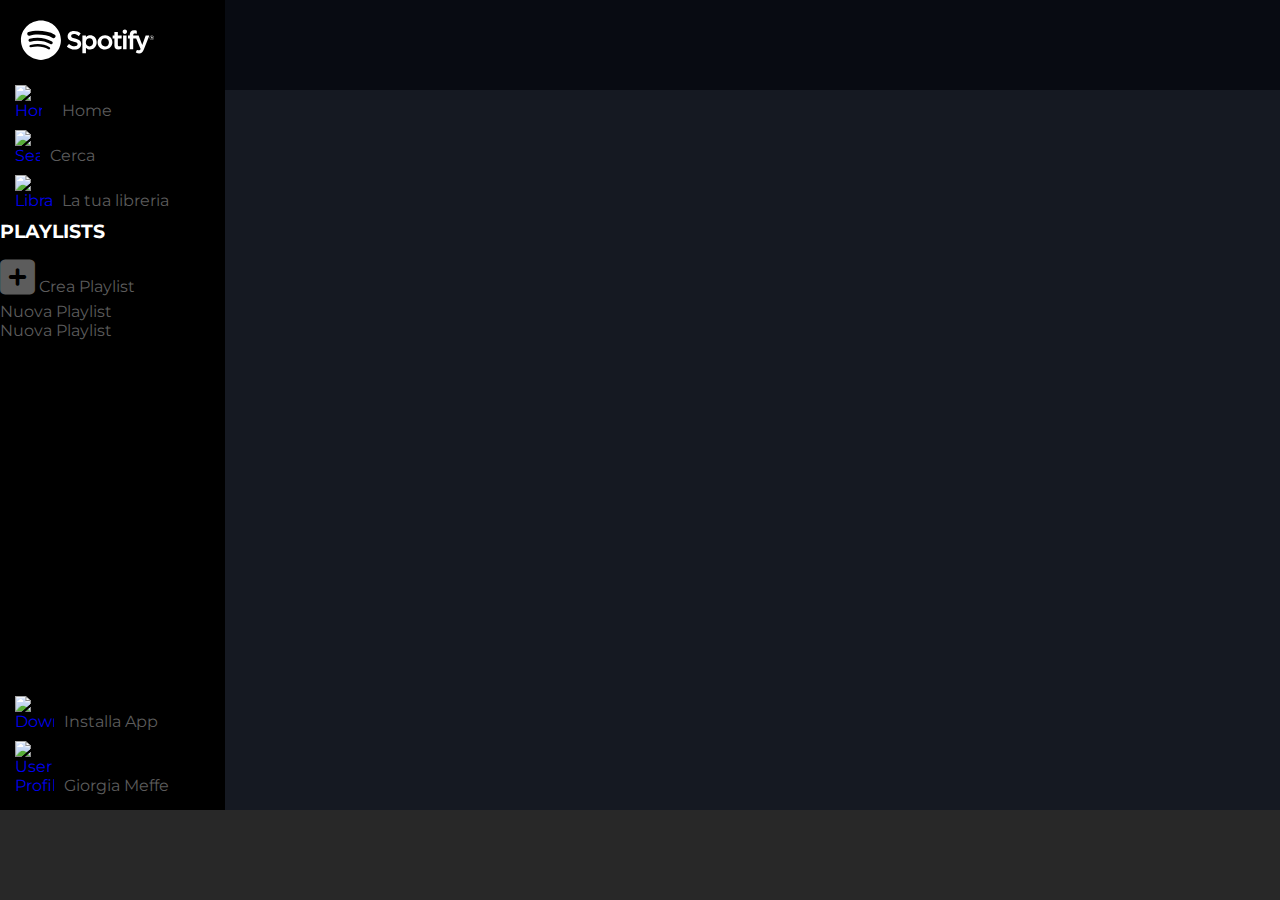
==== day-2/index.html @ fe60403d "feat: fix mobile sidebar" ====
<!DOCTYPE html>
<html lang="it">
<head>
    <meta charset="UTF-8">
    <meta name="viewport" content="width=device-width, initial-scale=1.0">
    <title>Spotify</title>
    <!-- Font link -->
    <link rel="preconnect" href="https://fonts.googleapis.com">
    <link rel="preconnect" href="https://fonts.gstatic.com" crossorigin>
    <link href="https://fonts.googleapis.com/css2?family=Montserrat:ital,wght@0,100..900;1,100..900&family=Nerko+One&family=Open+Sans:ital,wght@0,300..800;1,300..800&display=swap" rel="stylesheet">
    <!-- Fontawesome -->
    <link rel="stylesheet" href="https://cdnjs.cloudflare.com/ajax/libs/font-awesome/6.7.2/css/all.min.css" integrity="sha512-Evv84Mr4kqVGRNSgIGL/F/aIDqQb7xQ2vcrdIwxfjThSH8CSR7PBEakCr51Ck+w+/U6swU2Im1vVX0SVk9ABhg==" crossorigin="anonymous" referrerpolicy="no-referrer" />
    <!-- Css link -->
    <link rel="stylesheet" href="css/style.css">
</head>
<body>
    <!-- Corpo della pagina -->

    <div class="bigcontainer">
        <nav class="sidebar">
            
            <!-- Logo -->
            <div class="logo">
                <div class="logo-small"><a href="#"><img src="/img/logo-small.svg" alt="Logo"></div>
                <div class="logo-big"><a href="#"><img src="/img/logo.svg" alt="Logo"></a></div>
            </div>

                <!-- Menù -->
            <ul class="menu bg-grey">
                <li><a href="#"><img class="menu-photo" src="/img/home.svg" alt="Home"><span class="menu-item"></span><span class="menu-item">Home</span></a></li>
                <li><a href="#"><img class="menu-photo" src="/img/search.svg" alt="Search"><span class="menu-item">Cerca</span></a></li>
                <li><a href="#"><img class="menu-photo" src="/img/libreria.svg" alt="Library"><span class="menu-item">La tua libreria</span></a></li>
            </ul>
            
            <section class="playlist bg-grey">
                <h3>Playlists</h3>
                <div>
                    <span class="playlist-icon"><i class="fa-solid fa-square-plus"></i></span>
                    <span class="playlist-text">Crea Playlist</span>
                </div>
                
                <ul>
                    <li>Nuova Playlist</li>
                    <li>Nuova Playlist</li>
                </ul>
                        
            </section>
            
            <ul class="menu profile bg-grey">
                <li class="list"><a href="#"><img class="menu-photo" src="/img/download.svg" alt="Download"><span class="menu-item">Installa App</span></a></li>
                <li class="list"><a href="#"><img class="menu-photo" src="/img/profile.svg" alt="User Profile"><span class="menu-item">Giorgia Meffe</span></a></li>
            </ul>
        </nav>
        
        <main>
            <div class="row"></div>
        </main>



    </div>


            





        

    <!-- /Corpo della pagina -->


    <!-- Piede della pagina -->

    <footer>

    </footer>
    <!-- /Piede della pagina -->
    
</body>
</html>
---- day-2/css/style.css ----
/* Reset */

* {
    margin: 0;
    padding: 0;
    box-sizing: border-box;
}

a {
    text-decoration: none;
}

li {
    list-style-type: none;
}

/* Common */

img {
    max-width: 100%;
    display: block;
}

.bg-grey {
    color: #5c5c5c;
}

/* Dimensioni */

body {
    font-family: "Montserrat", serif;
    height: 100vh;
}


footer {
    height: 90px;
    background-color: #282828;

}

.bigcontainer {
    height: calc(100% - 90px);
    background-color: #151922;
    display: flex;
}

/* sidebar */

.sidebar {
    width: 50px;
    background-color: black;
    padding: 10px 0 20px;
    display: flex;
    flex-direction: column;
    flex-shrink: 0;
}

/* Logo */

.logo-small {
    padding: 0px 10px 20px;
}

.logo-big  {
    display: none;
}

/* Menu */

.menu {
    padding: 0px 15px;
}

.profile {
    margin-top: auto;
}

.menu-item {
    display: none;
}

.menu li {
    padding-bottom: 10px;
}

.playlist h3 {
    text-transform: uppercase;
    color: #ffffff;
}
    
.playlist-icon {
    font-size: 40px;
}
    
.playlist {
    display: none;
}

/* Main section */

.bigcontainer main {
    flex-grow: 1;
    background-color: #151922;
}

.row {
    height: 90px;
    background-color: #080b12;
}



/* Responsive Layout */

/* Desktop */

@media screen and (min-width: 992px) {
    

   .sidebar {
    width: 225px;
    padding: 20px 0 5px;
   }


   /* Logo */

   .logo-big {
    display: block;
    padding: 0px 70px 25px 20px;
    }

   .logo-small {
    display: none;
   }

   /* Menu elements */

   .menu img {
    width: 20%;
    display: inline-block;
   }

   .menu-item {
    padding-left: 10px;
    display: inline;
    color: #5c5c5c;
   }

   .menu li {
    display: flex;
    align-items: center;
   }

   /* Playlist section */

   .playlist {
    display: inline;
   }

   .playlist h3 {
    margin-bottom: 10px;
    
   }

   .playlist-icon {
    margin-bottom: 20px;
   }

   






}
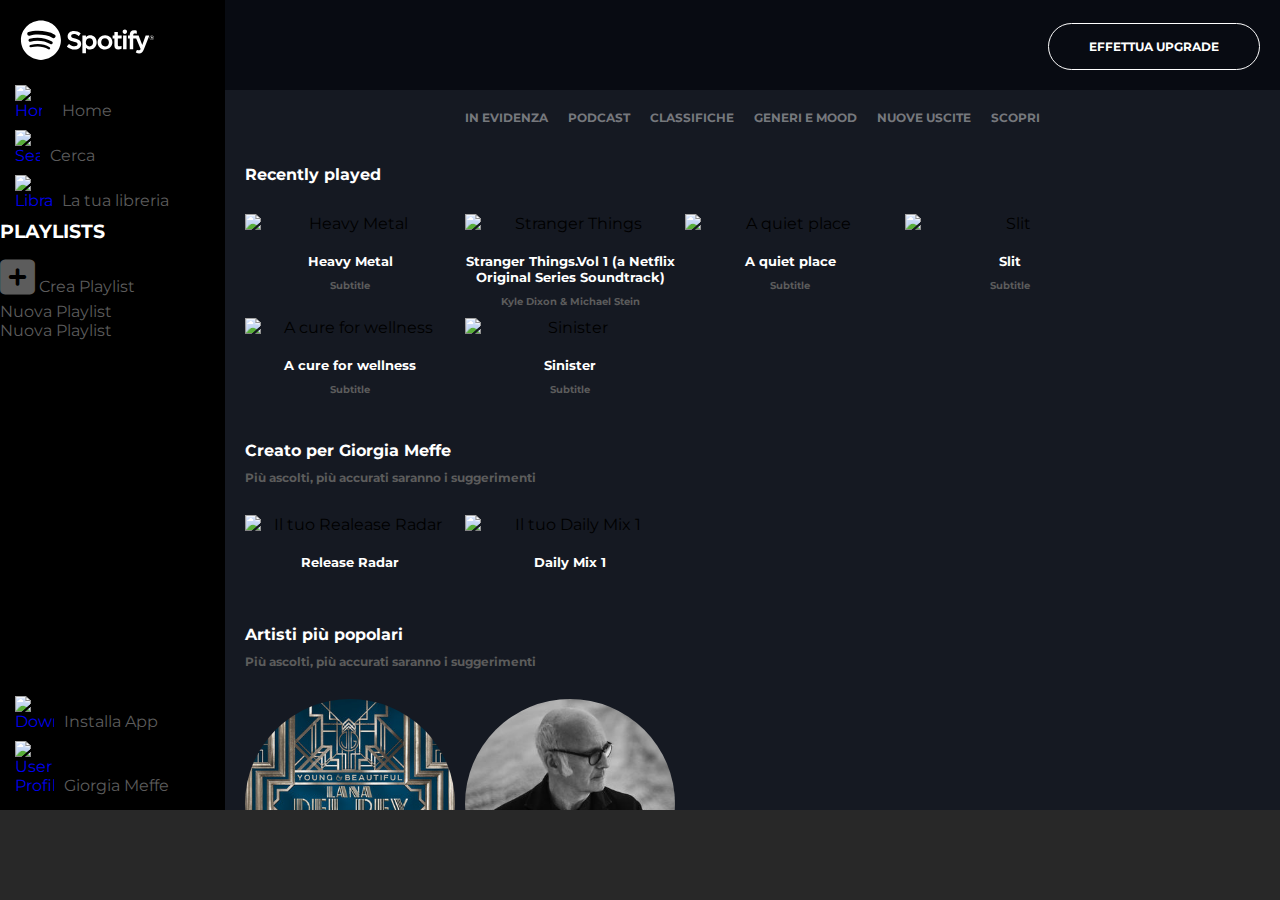
==== commit fe23ffa1: "feat: add "Famous Artists" section" ====
--- a/day-2/index.html
+++ b/day-2/index.html
@@ -13,24 +13,34 @@
     <!-- Css link -->
     <link rel="stylesheet" href="css/style.css">
 </head>
+
 <body>
     <!-- Corpo della pagina -->
 
+    <!-- Sidebar -->
     <div class="bigcontainer">
         <nav class="sidebar">
             
             <!-- Logo -->
+
             <div class="logo">
                 <div class="logo-small"><a href="#"><img src="/img/logo-small.svg" alt="Logo"></div>
                 <div class="logo-big"><a href="#"><img src="/img/logo.svg" alt="Logo"></a></div>
             </div>
 
-                <!-- Menù -->
+            <!-- /Logo -->
+
+            <!-- Menù -->
+
             <ul class="menu bg-grey">
                 <li><a href="#"><img class="menu-photo" src="/img/home.svg" alt="Home"><span class="menu-item"></span><span class="menu-item">Home</span></a></li>
                 <li><a href="#"><img class="menu-photo" src="/img/search.svg" alt="Search"><span class="menu-item">Cerca</span></a></li>
                 <li><a href="#"><img class="menu-photo" src="/img/libreria.svg" alt="Library"><span class="menu-item">La tua libreria</span></a></li>
             </ul>
+
+            <!-- /Menu -->
+
+            <!-- Playlist -->
             
             <section class="playlist bg-grey">
                 <h3>Playlists</h3>
@@ -43,17 +53,115 @@
                     <li>Nuova Playlist</li>
                     <li>Nuova Playlist</li>
                 </ul>
-                        
             </section>
+
+            <!-- /Playlist -->
             
+            <!-- User profile -->
+
             <ul class="menu profile bg-grey">
                 <li class="list"><a href="#"><img class="menu-photo" src="/img/download.svg" alt="Download"><span class="menu-item">Installa App</span></a></li>
                 <li class="list"><a href="#"><img class="menu-photo" src="/img/profile.svg" alt="User Profile"><span class="menu-item">Giorgia Meffe</span></a></li>
             </ul>
+
+            <!-- User Profile -->
         </nav>
+
+        <!-- /Sidebar -->
         
+        <!-- Main section -->
+
         <main>
-            <div class="row"></div>
+            <div class="top-main">
+                <div>
+                    <a class="top-main-button" href="#">Effettua Upgrade</a>
+                </div>
+            </div>
+
+            <ul class="main-menu">
+                <li>In evidenza</li>
+                <li>Podcast</li>
+                <li>Classifiche</li>
+                <li>Generi e mood</li>
+                <li>Nuove uscite</li>
+                <li>Scopri</li>
+            </ul>
+
+        <div class="main-content">
+            <section id="lastsongs">
+                <h2>Recently played</h2>
+                <div class="row">
+                    <div class="card">
+                        <img class="top-card" src="../img/metal_lifting.jpg" alt="Heavy Metal">                        
+                        <h5 class="bg-white bottom-card-title">Heavy Metal</h4>
+                        <div class="bg-grey bottom-card">Subtitle</div>
+                    </div>
+                    
+                    <div class="card">
+                        <img class="top-card" src="../img/stranger.jpeg" alt="Stranger Things">
+                        <h5 class="bg-white bottom-card-title">Stranger Things.Vol 1 (a Netflix Original Series Soundtrack)</h4>
+                        <div class="bg-grey bottom-card">Kyle Dixon & Michael Stein</div>
+                    </div>
+
+                    <div class="card">
+                        <img class="top-card" src="../img/aquietplace.jpeg" alt="A quiet place">
+                        <h5 class="bg-white bottom-card-title">A quiet place</h4>
+                        <div class="bg-grey bottom-card">Subtitle</div>
+                    </div>
+
+                    <div class="card">
+                        <img class="top-card" src="../img/split.jpeg" alt="Slit">
+                        <h5 class="bg-white bottom-card-title">Slit</h4>
+                        <div class="bg-grey bottom-card">Subtitle</div>
+                    </div>
+
+                    <div class="card">
+                        <img class="top-card" src="../img/cure.jpeg" alt="A cure for wellness">
+                        <h5 class="bg-white bottom-card-title">A cure for wellness</h4>
+                        <div class="bg-grey bottom-card">Subtitle</div>
+                    </div>
+
+                    <div class="card">
+                        <img class="top-card" src="../img/sinister.jpeg" alt="Sinister">
+                        <h5 class="bg-white bottom-card-title">Sinister</h4>
+                        <div class="bg-grey bottom-card">Subtitle</div>
+                    </div>
+                </div>
+            </section>
+
+            <section class="recommended">
+                <h2>Creato per Giorgia Meffe</h2>
+                <h4 class="tips bg-grey">Più ascolti, più accurati saranno i suggerimenti</h4>
+                <div class="row">                    
+                    <div class="card">
+                        <img class="top-card" src="../img/radar.jpeg" alt="Il tuo Realease Radar">
+                        <h5 class="bg-white bottom-card-title">Release Radar</h4>
+                    </div>
+                    <div class="card">
+                        <img class="top-card" src="../img/mixdaily.jpeg" alt="Il tuo Daily Mix 1">
+                        <h5 class="bg-white bottom-card-title">Daily Mix 1</h4>
+                    </div>
+            </section>
+
+            <section class="recommended">
+                <h2>Artisti più popolari</h2>
+                <h4 class="tips bg-grey">Più ascolti, più accurati saranno i suggerimenti</h4>
+                <div class="row">                    
+                    <div class="card">
+                        <img class="top-card roundimg" src="../img/youg.jpeg" alt="Young and Beautiful Lana Del Rey">
+                        <h5 class="bg-white bottom-card-title">Lana Del Rey</h4>
+                    </div>
+                    <div class="card">
+                        <img class="top-card roundimg" src="../img/einaudi.jpeg" alt="Einaudi">
+                        <h5 class="bg-white bottom-card-title">Einaudi</h4>
+                    </div>
+            </section>
+
+
+        </div>
+
+
+
         </main>
 
 
--- a/day-2/css/style.css
+++ b/day-2/css/style.css
@@ -25,6 +25,10 @@
     color: #5c5c5c;
 }
 
+.bg-white {
+    color: #ffffff;
+}
+
 /* Dimensioni */
 
 body {
@@ -41,11 +45,13 @@
 
 .bigcontainer {
     height: calc(100% - 90px);
-    background-color: #151922;
-    display: flex;
-}
-
-/* sidebar */
+    background-color: #141922;
+    display: flex;
+    overflow-y: scroll;
+}
+
+
+/* Sidebar */
 
 .sidebar {
     width: 50px;
@@ -104,18 +110,117 @@
     background-color: #151922;
 }
 
-.row {
+/* Top main */
+
+.top-main {
     height: 90px;
     background-color: #080b12;
+    display: flex;
+    justify-content: flex-end;
+    align-items: center;
+    padding-right: 20px;
+    margin-bottom: 20px;
+}
+
+.top-main-button {
+    color: #ffffff;
+    font-size: 12px;
+    text-transform: uppercase;
+    font-weight: bold;
+    border: 1px solid #ffffff;
+    padding: 15px 40px;
+    border-radius: 40px;
+    
+}
+
+/* Main */ 
+
+
+.main-menu {
+    display: flex;
+    flex-wrap: wrap;
+    justify-content: center;
+    gap: 20px;
+    font-size: 12px;
+    padding: 0px 30px;
+    margin-bottom: 40px;
+}
+
+.main-menu li {
+    color: #76787d;
+    font-weight: bold;
+    text-transform: uppercase;
+
+}
+
+.h5 {
+    font-size: 16px;
+}
+
+/* Main content */
+
+.main-content {
+    padding-left: 20px;
+}
+
+/* Played recently */
+
+h2 {
+    color: #ffffff;
+    font-size: 16px;
+    margin-bottom: 30px;
+}
+
+
+.row {
+    display: flex;
+    flex-wrap: wrap;
+    gap: 10px;
+}
+
+.card {
+    width: 210px;
+    text-align: center;
+}
+
+.top-card {
+    margin-bottom: 20px;
+}
+
+.bottom-card-title {
+    margin-bottom: 10px;
+}
+
+.bottom-card {
+    font-size: 10px;
+    font-weight: bold;
+}
+
+/* Reccomendations */
+
+/* Create for */
+
+.recommended h2 {
+    margin-top: 45px;
+    margin-bottom: 10px;
+}
+
+.recommended .tips {
+    margin-bottom: 30px;
+    font-size: 12px;
+}
+
+/* Famous Artists */
+
+.roundimg {
+    border-radius: 50%;
 }
 
 
 
 /* Responsive Layout */
 
-/* Desktop */
-
-@media screen and (min-width: 992px) {
+@media screen and (min-width: 576px) {
     
 
    .sidebar {
@@ -168,15 +273,15 @@
     margin-bottom: 20px;
    }
 
-   
-
-
-
-
-
-
-}
-    
-
-
-
+
+}
+
+
+
+
+
+
+    
+
+
+
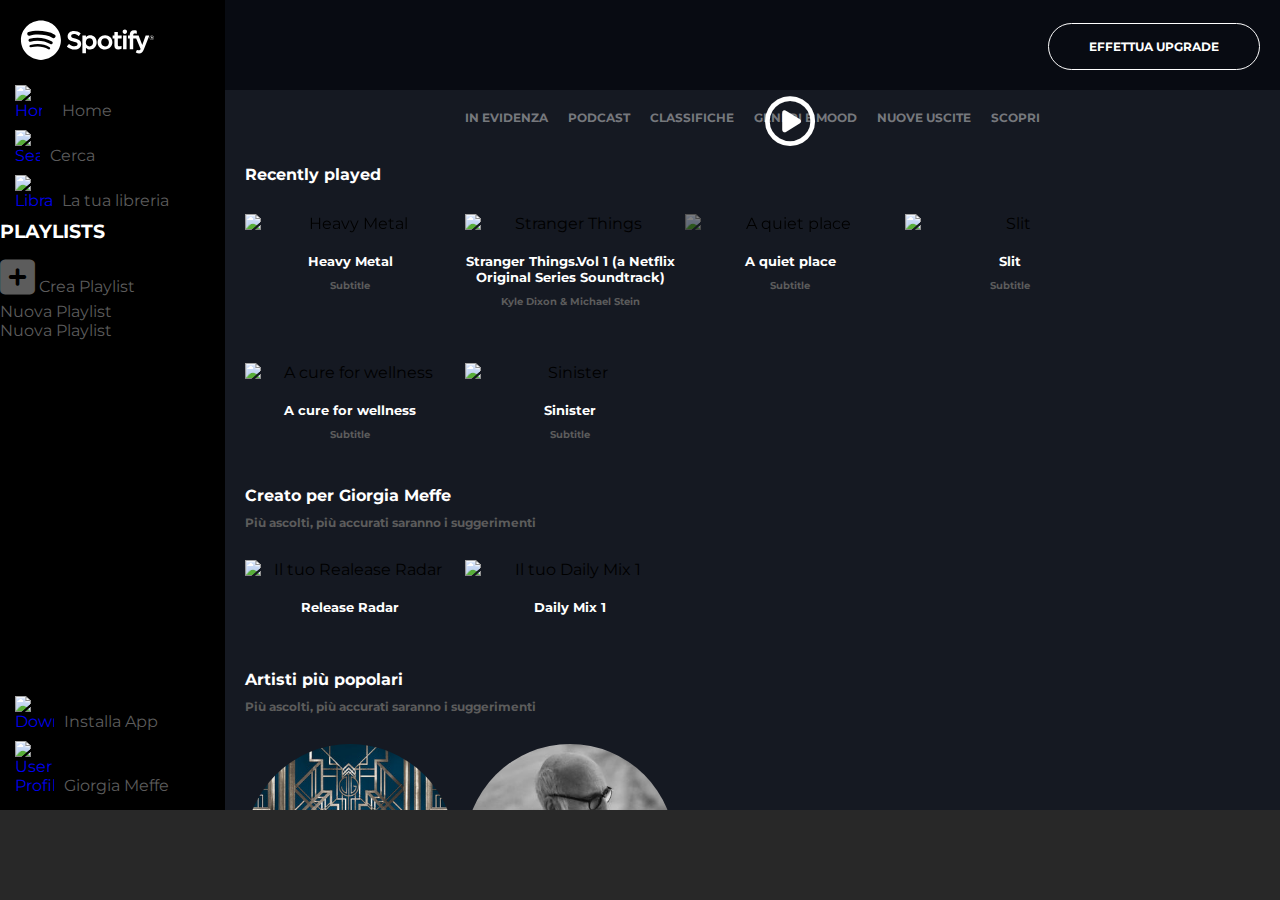
==== commit a97f4f40: "feat: add desktop play icon" ====
--- a/day-2/index.html
+++ b/day-2/index.html
@@ -72,11 +72,18 @@
         <!-- Main section -->
 
         <main>
+
+            <!-- Upgrade -->
+
             <div class="top-main">
                 <div>
                     <a class="top-main-button" href="#">Effettua Upgrade</a>
                 </div>
             </div>
+
+            <!-- /Upgrade -->
+
+            <!-- Menu -->
 
             <ul class="main-menu">
                 <li>In evidenza</li>
@@ -87,85 +94,93 @@
                 <li>Scopri</li>
             </ul>
 
-        <div class="main-content">
-            <section id="lastsongs">
-                <h2>Recently played</h2>
-                <div class="row">
-                    <div class="card">
-                        <img class="top-card" src="../img/metal_lifting.jpg" alt="Heavy Metal">                        
-                        <h5 class="bg-white bottom-card-title">Heavy Metal</h4>
-                        <div class="bg-grey bottom-card">Subtitle</div>
+            <!-- Menu -->
+
+             <!-- Recently played section -->
+
+            <div class="main-content">
+                <section id="lastsongs">
+                    <h2>Recently played</h2>
+                    <div class="row">
+                        <div class="card">
+                            <img class="top-card playcard" src="../img/metal_lifting.jpg" alt="Heavy Metal">                        
+                            <h5 class="bg-white bottom-card-title">Heavy Metal</h4>
+                            <div class="bg-grey bottom-card">Subtitle</div>
+                            <a href="#" class="playicon"><i class="fa-regular fa-circle-play"></i></a>
+                        </div>
+                        
+                        <div class="card">
+                            <img class="top-card" src="../img/stranger.jpeg" alt="Stranger Things">
+                            <h5 class="bg-white bottom-card-title">Stranger Things.Vol 1 (a Netflix Original Series Soundtrack)</h4>
+                            <div class="bg-grey bottom-card">Kyle Dixon & Michael Stein</div>
+                        </div>
+                        
+                        <div class="card">
+                            <img class="top-card playcard2" src="../img/aquietplace.jpeg" alt="A quiet place">
+                            <h5 class="bg-white bottom-card-title">A quiet place</h4>
+                            <div class="bg-grey bottom-card">Subtitle</div>
+                            <a href="#" class="playicon2"><i class="fa-regular fa-circle-play"></i></a>
+                        </div>
+                        
+                        <div class="card">
+                            <img class="top-card" src="../img/split.jpeg" alt="Slit">
+                            <h5 class="bg-white bottom-card-title">Slit</h4>
+                            <div class="bg-grey bottom-card">Subtitle</div>
+                        </div>
+                        
+                        <div class="card">
+                            <img class="top-card" src="../img/cure.jpeg" alt="A cure for wellness">
+                            <h5 class="bg-white bottom-card-title">A cure for wellness</h4>
+                            <div class="bg-grey bottom-card">Subtitle</div>
+                        </div>
+                        
+                        <div class="card">
+                            <img class="top-card" src="../img/sinister.jpeg" alt="Sinister">
+                            <h5 class="bg-white bottom-card-title">Sinister</h4>
+                            <div class="bg-grey bottom-card">Subtitle</div>
+                        </div>
                     </div>
-                    
-                    <div class="card">
-                        <img class="top-card" src="../img/stranger.jpeg" alt="Stranger Things">
-                        <h5 class="bg-white bottom-card-title">Stranger Things.Vol 1 (a Netflix Original Series Soundtrack)</h4>
-                        <div class="bg-grey bottom-card">Kyle Dixon & Michael Stein</div>
+                </section>
+
+                <!-- Played recently section -->
+
+                <!-- Create for section -->
+                
+                <section class="recommended">
+                    <h2>Creato per Giorgia Meffe</h2>
+                    <h4 class="tips bg-grey">Più ascolti, più accurati saranno i suggerimenti</h4>
+                    <div class="row">                    
+                        <div class="card">
+                            <img class="top-card" src="../img/radar.jpeg" alt="Il tuo Realease Radar">
+                            <h5 class="bg-white bottom-card-title">Release Radar</h4>
+                        </div>
+                        
+                        <div class="card">
+                            <img class="top-card" src="../img/mixdaily.jpeg" alt="Il tuo Daily Mix 1">
+                            <h5 class="bg-white bottom-card-title">Daily Mix 1</h4>
+                        </div>
                     </div>
-
-                    <div class="card">
-                        <img class="top-card" src="../img/aquietplace.jpeg" alt="A quiet place">
-                        <h5 class="bg-white bottom-card-title">A quiet place</h4>
-                        <div class="bg-grey bottom-card">Subtitle</div>
-                    </div>
-
-                    <div class="card">
-                        <img class="top-card" src="../img/split.jpeg" alt="Slit">
-                        <h5 class="bg-white bottom-card-title">Slit</h4>
-                        <div class="bg-grey bottom-card">Subtitle</div>
-                    </div>
-
-                    <div class="card">
-                        <img class="top-card" src="../img/cure.jpeg" alt="A cure for wellness">
-                        <h5 class="bg-white bottom-card-title">A cure for wellness</h4>
-                        <div class="bg-grey bottom-card">Subtitle</div>
-                    </div>
-
-                    <div class="card">
-                        <img class="top-card" src="../img/sinister.jpeg" alt="Sinister">
-                        <h5 class="bg-white bottom-card-title">Sinister</h4>
-                        <div class="bg-grey bottom-card">Subtitle</div>
-                    </div>
-                </div>
-            </section>
-
-            <section class="recommended">
-                <h2>Creato per Giorgia Meffe</h2>
-                <h4 class="tips bg-grey">Più ascolti, più accurati saranno i suggerimenti</h4>
-                <div class="row">                    
-                    <div class="card">
-                        <img class="top-card" src="../img/radar.jpeg" alt="Il tuo Realease Radar">
-                        <h5 class="bg-white bottom-card-title">Release Radar</h4>
-                    </div>
-                    <div class="card">
-                        <img class="top-card" src="../img/mixdaily.jpeg" alt="Il tuo Daily Mix 1">
-                        <h5 class="bg-white bottom-card-title">Daily Mix 1</h4>
-                    </div>
-            </section>
-
-            <section class="recommended">
-                <h2>Artisti più popolari</h2>
-                <h4 class="tips bg-grey">Più ascolti, più accurati saranno i suggerimenti</h4>
-                <div class="row">                    
-                    <div class="card">
-                        <img class="top-card roundimg" src="../img/youg.jpeg" alt="Young and Beautiful Lana Del Rey">
-                        <h5 class="bg-white bottom-card-title">Lana Del Rey</h4>
-                    </div>
-                    <div class="card">
-                        <img class="top-card roundimg" src="../img/einaudi.jpeg" alt="Einaudi">
-                        <h5 class="bg-white bottom-card-title">Einaudi</h4>
-                    </div>
-            </section>
-
-
-        </div>
-
-
-
+                </section>
+                <!-- /Create for section -->
+                 
+                <!-- Famous artists section -->
+                <section class="recommended">
+                    <h2>Artisti più popolari</h2>
+                    <h4 class="tips bg-grey">Più ascolti, più accurati saranno i suggerimenti</h4>
+                    <div class="row">                  
+                        <div class="card">
+                            <img class="top-card roundimg" src="../img/youg.jpeg" alt="Young and Beautiful Lana Del Rey">
+                            <h5 class="bg-white bottom-card-title">Lana Del Rey</h4>
+                        </div>
+                        
+                        <div class="card">
+                            <img class="top-card roundimg" src="../img/einaudi.jpeg" alt="Einaudi">
+                            <h5 class="bg-white bottom-card-title">Einaudi</h4>
+                        </div>
+                    </section>
+
+            <!-- /Famous artists section -->
         </main>
-
-
-
     </div>
 
 
--- a/day-2/css/style.css
+++ b/day-2/css/style.css
@@ -60,6 +60,10 @@
     display: flex;
     flex-direction: column;
     flex-shrink: 0;
+    position: sticky; 
+    top: 0px;
+    left: 0px;
+    z-index: 2;
 }
 
 /* Logo */
@@ -120,6 +124,10 @@
     align-items: center;
     padding-right: 20px;
     margin-bottom: 20px;
+    position: sticky;
+    top: 0px;
+    right: 0px;
+    z-index: 3;
 }
 
 .top-main-button {
@@ -196,6 +204,17 @@
     font-weight: bold;
 }
 
+/* Play icon */
+
+.playicon {
+    position: relative;
+    bottom: 200px;
+    color: white;
+    font-size: 50px;
+    display: none;
+}
+
+
 /* Reccomendations */
 
 /* Create for */
@@ -273,15 +292,46 @@
     margin-bottom: 20px;
    }
 
-
-}
-
-
-
-
-
-
-    
-
-
-
+   .playicon {
+    display: block;
+   }
+   
+   .playcard {
+    filter: brightness(0.5);
+   }
+
+}
+
+@media screen and (min-width: 768px) {
+    .playicon {
+        display: none;
+    }
+        
+    .playcard {
+        filter: brightness(100%);
+    }
+}
+
+@media screen and (min-width: 992px) {
+    
+    .playcard2 {
+        filter: brightness(0.5);
+    }
+        
+    .playicon2 {
+        position: relative;
+        bottom: 200px;
+        color: white;
+        font-size: 50px;
+        display: block;
+        }
+}
+
+
+
+
+
+    
+
+
+
